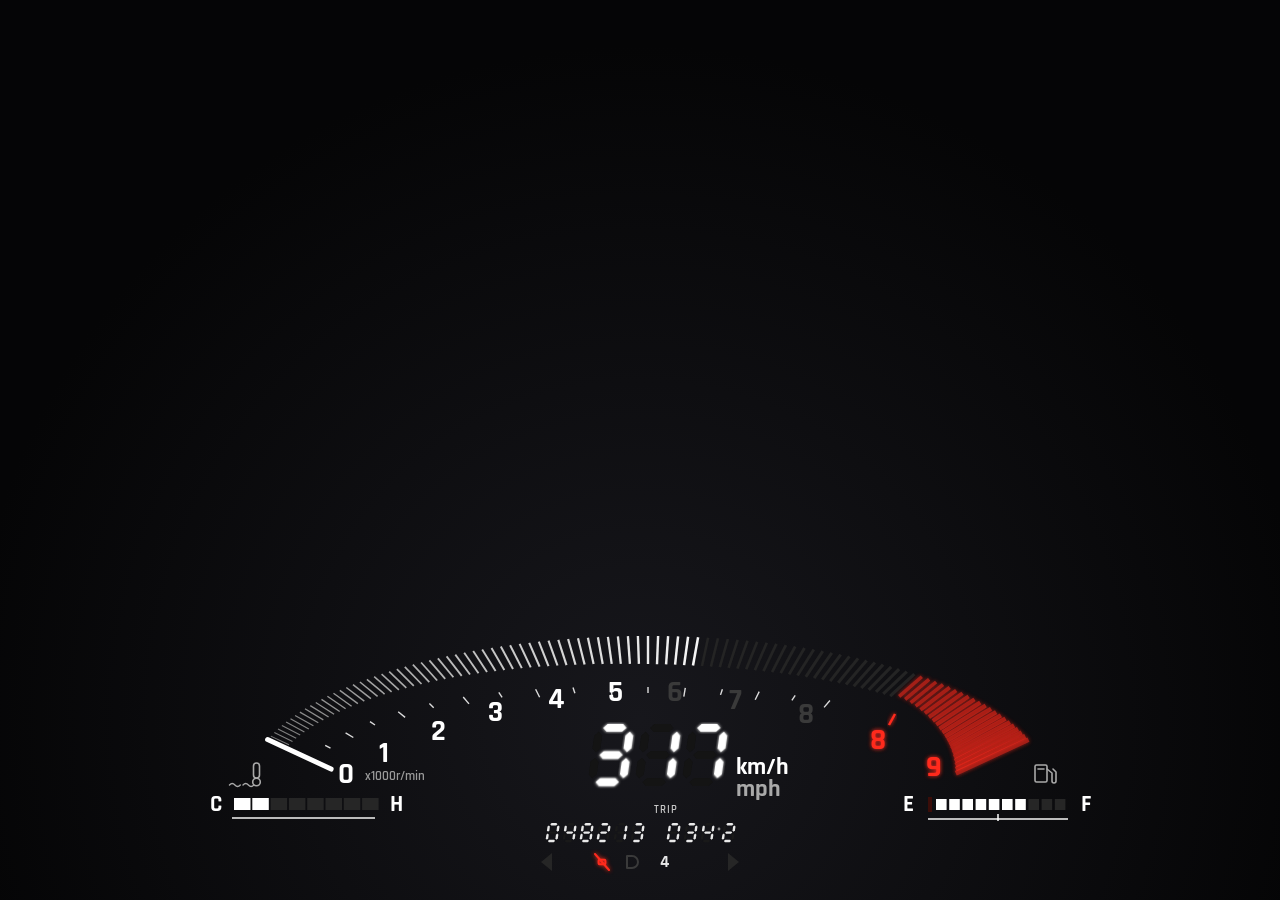
==== index.html @ 82481087 "Tampilkan cluster statis saat halaman dibuka di luar game Halaman di localhost/Netlify kembali terli" ====
<!DOCTYPE html>
<html lang="id">
<head>
<meta charset="utf-8">
<title>Speedometer Cluster</title>
<link rel="stylesheet" href="style.css?v=4">
</head>
<body>
<div class="wrap" id="wrap" data-position="bottom">
  <svg class="cluster" id="cluster" viewBox="0 0 1024 262" preserveAspectRatio="xMidYMid meet" role="img" aria-label="Cluster speedometer">

    <defs>
      <filter id="glow" x="-30%" y="-30%" width="160%" height="160%">
        <feGaussianBlur stdDeviation="2.2" result="b"/>
        <feMerge><feMergeNode in="b"/><feMergeNode in="SourceGraphic"/></feMerge>
      </filter>
      <filter id="glowW" x="-20%" y="-20%" width="140%" height="140%">
        <feGaussianBlur stdDeviation="1.4" result="b"/>
        <feMerge><feMergeNode in="b"/><feMergeNode in="SourceGraphic"/></feMerge>
      </filter>
    </defs>

    <!-- tachometer: skala dibangun oleh app.js -->
    <g id="ticks"></g>
    <g id="mini" stroke="#fff" stroke-width="1.4" opacity=".85"></g>
    <line x1="767" y1="98" x2="761" y2="109" stroke="#ff2b1f" stroke-width="2.5" filter="url(#glow)"/>

    <g id="numbers"></g>
    <text class="small" x="237" y="164">x1000r/min</text>

    <!-- kecepatan digital -->
    <g class="big" id="speed"></g>
    <text class="unit" id="unit-primary" x="608" y="158">mph</text>
    <text class="unit g" id="unit-secondary" x="608" y="180">km/h</text>

    <!-- odometer & trip -->
    <text class="trip" x="538" y="197">TRIP</text>
    <g id="odo"></g>

    <!-- temperatur -->
    <g class="icon">
      <rect x="125.5" y="147" width="6" height="15" rx="3"/>
      <circle cx="128.5" cy="166" r="3.8"/>
      <path d="M115 169q3-3 6 0t6 0M130 169q3-3 6 0t6 0" transform="translate(-2 0) scale(.9 1)"/>
    </g>
    <text class="lbl" x="88" y="188">C</text>
    <text class="lbl" x="268" y="188">H</text>
    <g id="temp"></g>
    <line x1="104" y1="202" x2="247" y2="202" stroke="#bbb" stroke-width="2"/>

    <!-- bensin -->
    <g class="icon">
      <rect x="907" y="149" width="12" height="17" rx="1.5"/>
      <path d="M910 153h6M919 153l5 4v8a2 2 0 0 0 4 0v-9l-3-3"/>
    </g>
    <text class="lbl" x="780" y="188">E</text>
    <text class="lbl" x="958" y="188">F</text>
    <g id="fuel"></g>
    <line x1="800" y1="203" x2="940" y2="203" stroke="#bbb" stroke-width="2"/>
    <line x1="870" y1="198" x2="870" y2="205" stroke="#fff" stroke-width="1.5"/>

    <!-- sein, sabuk, lampu, gigi -->
    <g id="status">
      <g id="turn-left" class="turn" transform="translate(424 246)">
        <path d="M0 -9 L-11 0 L0 9 Z"/>
      </g>
      <g id="turn-right" class="turn" transform="translate(600 246)">
        <path d="M0 -9 L11 0 L0 9 Z"/>
      </g>
      <g id="belt" class="status-icon belt off" transform="translate(474 246)">
        <path class="shape" d="M-7 -8 L7 8"/>
        <rect class="shape" x="-3.4" y="-2.2" width="6.8" height="4.4" rx="1"/>
      </g>
      <g id="headlight" class="status-icon head" transform="translate(506 246)">
        <path class="shape" d="M-7 -6 h5 a6 6 0 0 1 0 12 h-5 z"/>
        <g class="rays">
          <path class="shape" d="M4 -6 l5 -3"/>
          <path class="shape" d="M5 0 h6"/>
          <path class="shape" d="M4 6 l5 3"/>
        </g>
      </g>
      <text id="gear" class="gear" x="537" y="246">N</text>
      <text id="gear-arrow" class="gear-arrow" x="552" y="246"></text>
    </g>
  </svg>
</div>
<script src="app.js?v=4"></script>
</body>
</html>
---- style.css ----
@font-face {
  font-family: "Rajdhani";
  src: url("[data-uri]") format("woff2");
  font-weight: 600;
  font-style: normal;
  font-display: swap;
}

@font-face {
  font-family: "Rajdhani";
  src: url("[data-uri]") format("woff2");
  font-weight: 700;
  font-style: normal;
  font-display: swap;
}

:root {
  --on: #fff;
  --dim: #3a3a3a;
  --ghost: #141414;
  --red: #ff2b1f;
  --gray: #a9a9a9;
  --hud-scale: 1;
  --hud-x: 0px;
  --hud-y: 0px;
}

* { box-sizing: border-box; }

html, body {
  height: 100%;
  margin: 0;
  background: transparent;
  overflow: hidden;
}

/* Latar gelap hanya untuk pratinjau di browser (localhost/Netlify). Di dalam
   game halaman dimuat dari cfx-nui-* sehingga body tetap transparan. */
body.standalone {
  background: radial-gradient(circle at 50% 80%, #17171c 0%, #050506 70%);
}

body {
  font-family: "Rajdhani", "Arial Narrow", Arial, sans-serif;
  font-weight: 700;
  pointer-events: none;
  -webkit-user-select: none;
  user-select: none;
}

/* ── penempatan HUD ─────────────────────────────────────────────── */
.wrap {
  position: absolute;
  left: 50%;
  bottom: 2.4vh;
  width: 1024px;
  opacity: 0;
  transition: opacity 0.22s ease;
  transform: translateX(-50%) translate(var(--hud-x), var(--hud-y)) scale(var(--hud-scale));
  transform-origin: bottom center;
  will-change: transform, opacity;
}

.wrap.visible { opacity: 1; }

.wrap[data-position="top"] {
  bottom: auto;
  top: 2.4vh;
  transform-origin: top center;
}

/* ── cluster ────────────────────────────────────────────────────── */
.cluster {
  display: block;
  width: 100%;
  height: auto;
  font-family: inherit;
  font-weight: 700;
  transition: opacity 0.25s ease;
}

.cluster.off { opacity: 0.3; }
.cluster.no-status #status { display: none; }

.num {
  font-size: 30px;
  fill: #3a3a3a;
  text-anchor: middle;
  dominant-baseline: central;
  transition: fill 0.12s linear;
}

.num.on { fill: var(--on); }
.num.red { fill: var(--red); filter: url(#glow); }

.small { font-size: 12.5px; fill: #9a9a9a; font-weight: 600; }

.lbl {
  font-size: 23px;
  fill: var(--on);
  text-anchor: middle;
  dominant-baseline: central;
}

.unit { font-size: 24px; fill: var(--on); }
.unit.g { fill: var(--gray); }

.trip {
  font-size: 10.5px;
  fill: #c7c7c7;
  letter-spacing: 1px;
  font-weight: 600;
  text-anchor: middle;
}

/* ── seven segment ──────────────────────────────────────────────── */
.seg { fill: #191919; transition: fill 0.1s linear; }
.seg.on { fill: var(--on); }

.big .seg { fill: var(--ghost); }
.big .seg.on { fill: var(--on); filter: url(#glowW); }

#odo .seg.on { fill: #e9e9e9; }

/* ── ikon statis (temperatur & bensin) ──────────────────────────── */
.icon {
  fill: none;
  stroke: var(--gray);
  stroke-width: 1.6;
  stroke-linecap: round;
  stroke-linejoin: round;
}

/* ── bar temperatur & bensin ────────────────────────────────────── */
.bar { transition: fill 0.14s linear; }
.bar-dim { fill: #262626; }
.bar-dim-red { fill: #3a0d09; }
.bar-lit { fill: var(--on); }
.bar-hot { fill: var(--red); filter: url(#glow); }

/* ── baris status ───────────────────────────────────────────────── */
#status .turn { fill: #262626; transition: fill 0.1s linear; }
#status .turn.on { fill: var(--on); filter: url(#glow); }

#status .shape {
  fill: none;
  stroke: #3a3a3a;
  stroke-width: 2;
  stroke-linecap: round;
  stroke-linejoin: round;
  transition: stroke 0.12s linear;
}

#status .belt.on .shape { stroke: var(--on); }
#status .belt.off { filter: url(#glow); }
#status .belt.off .shape { stroke: var(--red); }

#status .head.on .shape { stroke: var(--on); }
#status .head.high { filter: url(#glow); }

#status .rays { display: none; }
#status .head.high .rays { display: block; }

#status .gear {
  font-size: 17px;
  fill: #e6e6e6;
  text-anchor: middle;
  dominant-baseline: central;
  letter-spacing: 0.5px;
}

/* panah shift: ▲ hijau saat naik, ▼ merah saat turun */
#status .gear-arrow {
  font-size: 12px;
  text-anchor: middle;
  dominant-baseline: central;
  opacity: 0;
}

#status .gear-arrow.up { opacity: 1; fill: #35d94a; filter: url(#glow); }
#status .gear-arrow.down { opacity: 1; fill: var(--red); filter: url(#glow); }
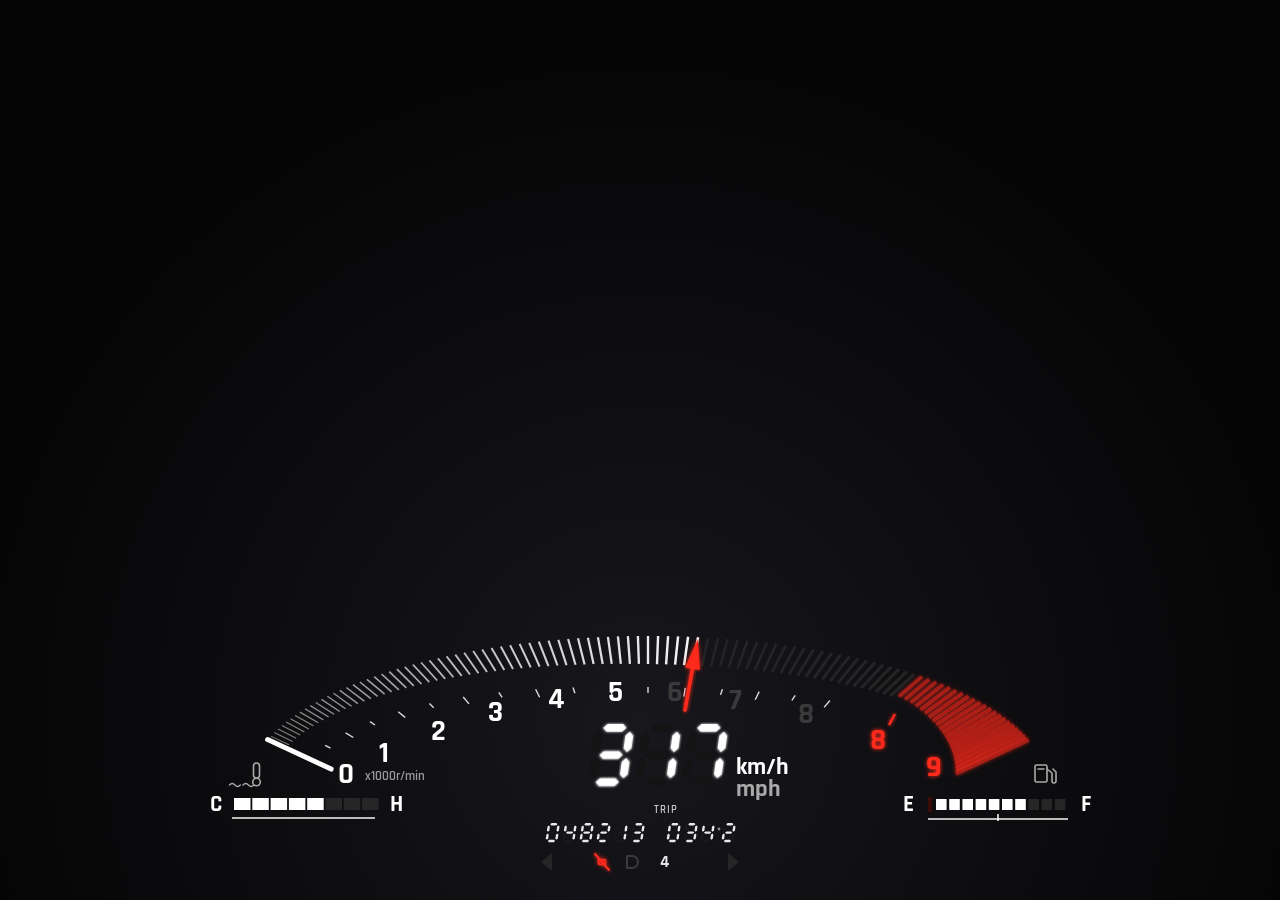
==== commit 47e38dec: "Tambah jarum tachometer dan hubungkan bar temperatur ke health engine Jarum menyapu busur RPM sesuai" ====
--- a/index.html
+++ b/index.html
@@ -3,7 +3,7 @@
 <head>
 <meta charset="utf-8">
 <title>Speedometer Cluster</title>
-<link rel="stylesheet" href="style.css?v=4">
+<link rel="stylesheet" href="style.css?v=5">
 </head>
 <body>
 <div class="wrap" id="wrap" data-position="bottom">
@@ -24,6 +24,12 @@
     <g id="ticks"></g>
     <g id="mini" stroke="#fff" stroke-width="1.4" opacity=".85"></g>
     <line x1="767" y1="98" x2="761" y2="109" stroke="#ff2b1f" stroke-width="2.5" filter="url(#glow)"/>
+
+    <!-- jarum penunjuk tachometer, posisi dihitung app.js -->
+    <g id="needle">
+      <polygon id="needle-head" points=""/>
+      <line id="needle-tail" x1="0" y1="0" x2="0" y2="0"/>
+    </g>
 
     <g id="numbers"></g>
     <text class="small" x="237" y="164">x1000r/min</text>
@@ -84,6 +90,6 @@
     </g>
   </svg>
 </div>
-<script src="app.js?v=4"></script>
+<script src="app.js?v=5"></script>
 </body>
 </html>
--- a/style.css
+++ b/style.css
@@ -138,6 +138,26 @@
 .bar-lit { fill: var(--on); }
 .bar-hot { fill: var(--red); filter: url(#glow); }
 
+/* ── jarum penunjuk tachometer ──────────────────────────────────── */
+#needle {
+  transition: opacity 0.2s linear;
+}
+
+#needle #needle-head {
+  fill: var(--red);
+  filter: url(#glow);
+}
+
+#needle #needle-tail {
+  stroke: var(--red);
+  stroke-width: 3.6;
+  stroke-linecap: round;
+  filter: url(#glow);
+}
+
+/* mesin mati: jarum tidak ditampilkan */
+.cluster.off #needle { opacity: 0; }
+
 /* ── baris status ───────────────────────────────────────────────── */
 #status .turn { fill: #262626; transition: fill 0.1s linear; }
 #status .turn.on { fill: var(--on); filter: url(#glow); }
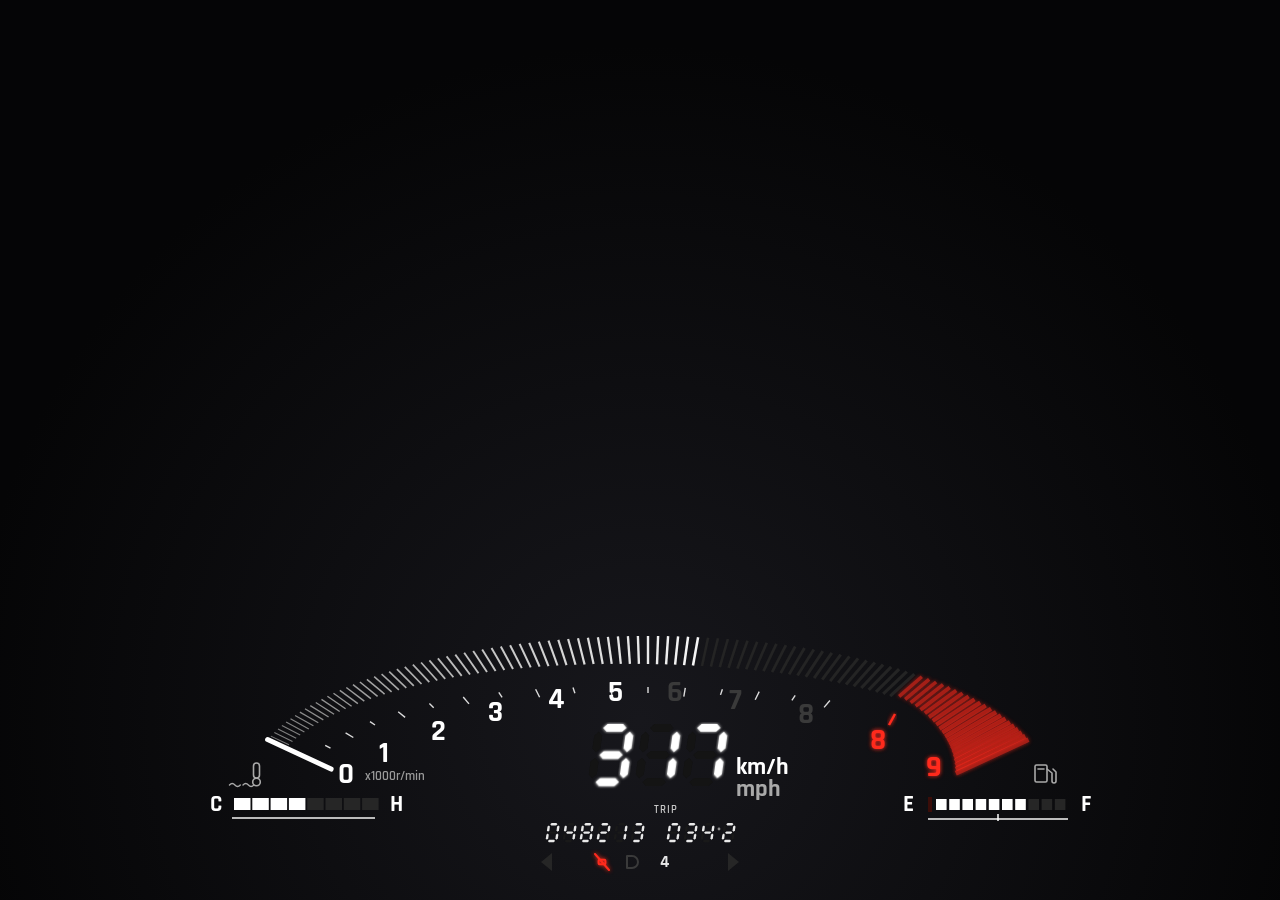
==== commit 423668c9: "Hapus jarum dan buat bar temperatur murni mengikuti health engine Jarum tachometer dibuang kembali k" ====
--- a/index.html
+++ b/index.html
@@ -3,7 +3,7 @@
 <head>
 <meta charset="utf-8">
 <title>Speedometer Cluster</title>
-<link rel="stylesheet" href="style.css?v=5">
+<link rel="stylesheet" href="style.css?v=6">
 </head>
 <body>
 <div class="wrap" id="wrap" data-position="bottom">
@@ -24,12 +24,6 @@
     <g id="ticks"></g>
     <g id="mini" stroke="#fff" stroke-width="1.4" opacity=".85"></g>
     <line x1="767" y1="98" x2="761" y2="109" stroke="#ff2b1f" stroke-width="2.5" filter="url(#glow)"/>
-
-    <!-- jarum penunjuk tachometer, posisi dihitung app.js -->
-    <g id="needle">
-      <polygon id="needle-head" points=""/>
-      <line id="needle-tail" x1="0" y1="0" x2="0" y2="0"/>
-    </g>
 
     <g id="numbers"></g>
     <text class="small" x="237" y="164">x1000r/min</text>
@@ -90,6 +84,6 @@
     </g>
   </svg>
 </div>
-<script src="app.js?v=5"></script>
+<script src="app.js?v=6"></script>
 </body>
 </html>
--- a/style.css
+++ b/style.css
@@ -138,26 +138,6 @@
 .bar-lit { fill: var(--on); }
 .bar-hot { fill: var(--red); filter: url(#glow); }
 
-/* ── jarum penunjuk tachometer ──────────────────────────────────── */
-#needle {
-  transition: opacity 0.2s linear;
-}
-
-#needle #needle-head {
-  fill: var(--red);
-  filter: url(#glow);
-}
-
-#needle #needle-tail {
-  stroke: var(--red);
-  stroke-width: 3.6;
-  stroke-linecap: round;
-  filter: url(#glow);
-}
-
-/* mesin mati: jarum tidak ditampilkan */
-.cluster.off #needle { opacity: 0; }
-
 /* ── baris status ───────────────────────────────────────────────── */
 #status .turn { fill: #262626; transition: fill 0.1s linear; }
 #status .turn.on { fill: var(--on); filter: url(#glow); }
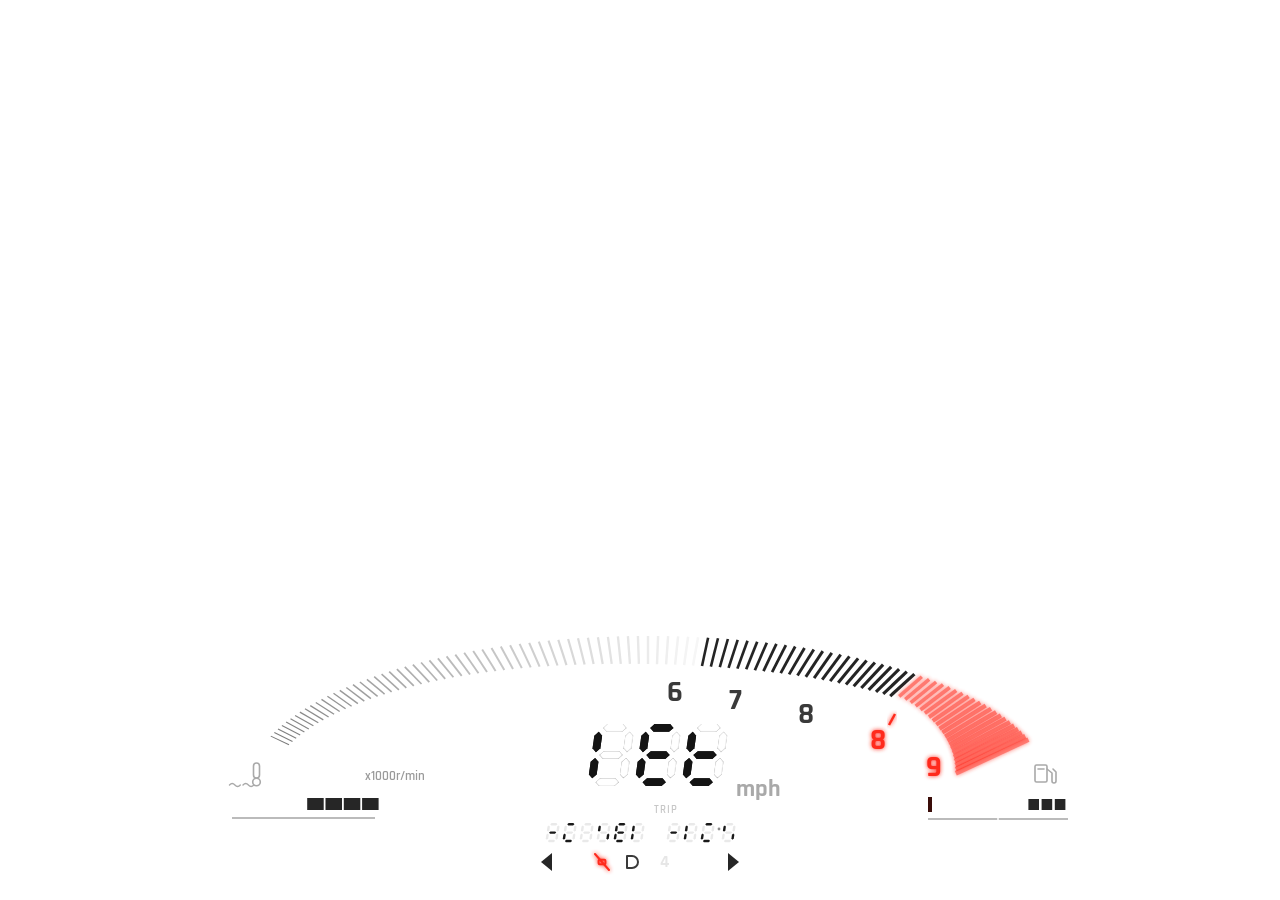
==== commit 0d3a26d6: "remove background black" ====
--- a/index.html
+++ b/index.html
@@ -1,89 +1,99 @@
 <!DOCTYPE html>
 <html lang="id">
+
 <head>
-<meta charset="utf-8">
-<title>Speedometer Cluster</title>
-<link rel="stylesheet" href="style.css?v=6">
+  <meta charset="utf-8">
+  <title>Speedometer Cluster</title>
+  <link rel="stylesheet" href="style.css?v=6">
 </head>
+
 <body>
-<div class="wrap" id="wrap" data-position="bottom">
-  <svg class="cluster" id="cluster" viewBox="0 0 1024 262" preserveAspectRatio="xMidYMid meet" role="img" aria-label="Cluster speedometer">
+  <div class="wrap" id="wrap" data-position="bottom">
+    <svg class="cluster" id="cluster" viewBox="0 0 1024 262" preserveAspectRatio="xMidYMid meet" role="img"
+      aria-label="Cluster speedometer">
 
-    <defs>
-      <filter id="glow" x="-30%" y="-30%" width="160%" height="160%">
-        <feGaussianBlur stdDeviation="2.2" result="b"/>
-        <feMerge><feMergeNode in="b"/><feMergeNode in="SourceGraphic"/></feMerge>
-      </filter>
-      <filter id="glowW" x="-20%" y="-20%" width="140%" height="140%">
-        <feGaussianBlur stdDeviation="1.4" result="b"/>
-        <feMerge><feMergeNode in="b"/><feMergeNode in="SourceGraphic"/></feMerge>
-      </filter>
-    </defs>
+      <defs>
+        <filter id="glow" x="-30%" y="-30%" width="160%" height="160%">
+          <feGaussianBlur stdDeviation="2.2" result="b" />
+          <feMerge>
+            <feMergeNode in="b" />
+            <feMergeNode in="SourceGraphic" />
+          </feMerge>
+        </filter>
+        <filter id="glowW" x="-20%" y="-20%" width="140%" height="140%">
+          <feGaussianBlur stdDeviation="1.4" result="b" />
+          <feMerge>
+            <feMergeNode in="b" />
+            <feMergeNode in="SourceGraphic" />
+          </feMerge>
+        </filter>
+      </defs>
 
-    <!-- tachometer: skala dibangun oleh app.js -->
-    <g id="ticks"></g>
-    <g id="mini" stroke="#fff" stroke-width="1.4" opacity=".85"></g>
-    <line x1="767" y1="98" x2="761" y2="109" stroke="#ff2b1f" stroke-width="2.5" filter="url(#glow)"/>
+      <!-- tachometer: skala dibangun oleh app.js -->
+      <g id="ticks"></g>
+      <g id="mini" stroke="#fff" stroke-width="1.4" opacity=".85"></g>
+      <line x1="767" y1="98" x2="761" y2="109" stroke="#ff2b1f" stroke-width="2.5" filter="url(#glow)" />
 
-    <g id="numbers"></g>
-    <text class="small" x="237" y="164">x1000r/min</text>
+      <g id="numbers"></g>
+      <text class="small" x="237" y="164">x1000r/min</text>
 
-    <!-- kecepatan digital -->
-    <g class="big" id="speed"></g>
-    <text class="unit" id="unit-primary" x="608" y="158">mph</text>
-    <text class="unit g" id="unit-secondary" x="608" y="180">km/h</text>
+      <!-- kecepatan digital -->
+      <g class="big" id="speed"></g>
+      <text class="unit" id="unit-primary" x="608" y="158">mph</text>
+      <text class="unit g" id="unit-secondary" x="608" y="180">km/h</text>
 
-    <!-- odometer & trip -->
-    <text class="trip" x="538" y="197">TRIP</text>
-    <g id="odo"></g>
+      <!-- odometer & trip -->
+      <text class="trip" x="538" y="197">TRIP</text>
+      <g id="odo"></g>
 
-    <!-- temperatur -->
-    <g class="icon">
-      <rect x="125.5" y="147" width="6" height="15" rx="3"/>
-      <circle cx="128.5" cy="166" r="3.8"/>
-      <path d="M115 169q3-3 6 0t6 0M130 169q3-3 6 0t6 0" transform="translate(-2 0) scale(.9 1)"/>
-    </g>
-    <text class="lbl" x="88" y="188">C</text>
-    <text class="lbl" x="268" y="188">H</text>
-    <g id="temp"></g>
-    <line x1="104" y1="202" x2="247" y2="202" stroke="#bbb" stroke-width="2"/>
+      <!-- temperatur -->
+      <g class="icon">
+        <rect x="125.5" y="147" width="6" height="15" rx="3" />
+        <circle cx="128.5" cy="166" r="3.8" />
+        <path d="M115 169q3-3 6 0t6 0M130 169q3-3 6 0t6 0" transform="translate(-2 0) scale(.9 1)" />
+      </g>
+      <text class="lbl" x="88" y="188">C</text>
+      <text class="lbl" x="268" y="188">H</text>
+      <g id="temp"></g>
+      <line x1="104" y1="202" x2="247" y2="202" stroke="#bbb" stroke-width="2" />
 
-    <!-- bensin -->
-    <g class="icon">
-      <rect x="907" y="149" width="12" height="17" rx="1.5"/>
-      <path d="M910 153h6M919 153l5 4v8a2 2 0 0 0 4 0v-9l-3-3"/>
-    </g>
-    <text class="lbl" x="780" y="188">E</text>
-    <text class="lbl" x="958" y="188">F</text>
-    <g id="fuel"></g>
-    <line x1="800" y1="203" x2="940" y2="203" stroke="#bbb" stroke-width="2"/>
-    <line x1="870" y1="198" x2="870" y2="205" stroke="#fff" stroke-width="1.5"/>
+      <!-- bensin -->
+      <g class="icon">
+        <rect x="907" y="149" width="12" height="17" rx="1.5" />
+        <path d="M910 153h6M919 153l5 4v8a2 2 0 0 0 4 0v-9l-3-3" />
+      </g>
+      <text class="lbl" x="780" y="188">E</text>
+      <text class="lbl" x="958" y="188">F</text>
+      <g id="fuel"></g>
+      <line x1="800" y1="203" x2="940" y2="203" stroke="#bbb" stroke-width="2" />
+      <line x1="870" y1="198" x2="870" y2="205" stroke="#fff" stroke-width="1.5" />
 
-    <!-- sein, sabuk, lampu, gigi -->
-    <g id="status">
-      <g id="turn-left" class="turn" transform="translate(424 246)">
-        <path d="M0 -9 L-11 0 L0 9 Z"/>
+      <!-- sein, sabuk, lampu, gigi -->
+      <g id="status">
+        <g id="turn-left" class="turn" transform="translate(424 246)">
+          <path d="M0 -9 L-11 0 L0 9 Z" />
+        </g>
+        <g id="turn-right" class="turn" transform="translate(600 246)">
+          <path d="M0 -9 L11 0 L0 9 Z" />
+        </g>
+        <g id="belt" class="status-icon belt off" transform="translate(474 246)">
+          <path class="shape" d="M-7 -8 L7 8" />
+          <rect class="shape" x="-3.4" y="-2.2" width="6.8" height="4.4" rx="1" />
+        </g>
+        <g id="headlight" class="status-icon head" transform="translate(506 246)">
+          <path class="shape" d="M-7 -6 h5 a6 6 0 0 1 0 12 h-5 z" />
+          <g class="rays">
+            <path class="shape" d="M4 -6 l5 -3" />
+            <path class="shape" d="M5 0 h6" />
+            <path class="shape" d="M4 6 l5 3" />
+          </g>
+        </g>
+        <text id="gear" class="gear" x="537" y="246">N</text>
+        <text id="gear-arrow" class="gear-arrow" x="552" y="246"></text>
       </g>
-      <g id="turn-right" class="turn" transform="translate(600 246)">
-        <path d="M0 -9 L11 0 L0 9 Z"/>
-      </g>
-      <g id="belt" class="status-icon belt off" transform="translate(474 246)">
-        <path class="shape" d="M-7 -8 L7 8"/>
-        <rect class="shape" x="-3.4" y="-2.2" width="6.8" height="4.4" rx="1"/>
-      </g>
-      <g id="headlight" class="status-icon head" transform="translate(506 246)">
-        <path class="shape" d="M-7 -6 h5 a6 6 0 0 1 0 12 h-5 z"/>
-        <g class="rays">
-          <path class="shape" d="M4 -6 l5 -3"/>
-          <path class="shape" d="M5 0 h6"/>
-          <path class="shape" d="M4 6 l5 3"/>
-        </g>
-      </g>
-      <text id="gear" class="gear" x="537" y="246">N</text>
-      <text id="gear-arrow" class="gear-arrow" x="552" y="246"></text>
-    </g>
-  </svg>
-</div>
-<script src="app.js?v=6"></script>
+    </svg>
+  </div>
+  <script src="app.js?v=6"></script>
 </body>
-</html>
+
+</html>
--- a/style.css
+++ b/style.css
@@ -25,9 +25,12 @@
   --hud-y: 0px;
 }
 
-* { box-sizing: border-box; }
-
-html, body {
+* {
+  box-sizing: border-box;
+}
+
+html,
+body {
   height: 100%;
   margin: 0;
   background: transparent;
@@ -36,9 +39,9 @@
 
 /* Latar gelap hanya untuk pratinjau di browser (localhost/Netlify). Di dalam
    game halaman dimuat dari cfx-nui-* sehingga body tetap transparan. */
-body.standalone {
+/* body.standalone {
   background: radial-gradient(circle at 50% 80%, #17171c 0%, #050506 70%);
-}
+} */
 
 body {
   font-family: "Rajdhani", "Arial Narrow", Arial, sans-serif;
@@ -61,7 +64,9 @@
   will-change: transform, opacity;
 }
 
-.wrap.visible { opacity: 1; }
+.wrap.visible {
+  opacity: 1;
+}
 
 .wrap[data-position="top"] {
   bottom: auto;
@@ -79,8 +84,13 @@
   transition: opacity 0.25s ease;
 }
 
-.cluster.off { opacity: 0.3; }
-.cluster.no-status #status { display: none; }
+.cluster.off {
+  opacity: 0.3;
+}
+
+.cluster.no-status #status {
+  display: none;
+}
 
 .num {
   font-size: 30px;
@@ -90,10 +100,20 @@
   transition: fill 0.12s linear;
 }
 
-.num.on { fill: var(--on); }
-.num.red { fill: var(--red); filter: url(#glow); }
-
-.small { font-size: 12.5px; fill: #9a9a9a; font-weight: 600; }
+.num.on {
+  fill: var(--on);
+}
+
+.num.red {
+  fill: var(--red);
+  filter: url(#glow);
+}
+
+.small {
+  font-size: 12.5px;
+  fill: #9a9a9a;
+  font-weight: 600;
+}
 
 .lbl {
   font-size: 23px;
@@ -102,8 +122,14 @@
   dominant-baseline: central;
 }
 
-.unit { font-size: 24px; fill: var(--on); }
-.unit.g { fill: var(--gray); }
+.unit {
+  font-size: 24px;
+  fill: var(--on);
+}
+
+.unit.g {
+  fill: var(--gray);
+}
 
 .trip {
   font-size: 10.5px;
@@ -114,13 +140,27 @@
 }
 
 /* ── seven segment ──────────────────────────────────────────────── */
-.seg { fill: #191919; transition: fill 0.1s linear; }
-.seg.on { fill: var(--on); }
-
-.big .seg { fill: var(--ghost); }
-.big .seg.on { fill: var(--on); filter: url(#glowW); }
-
-#odo .seg.on { fill: #e9e9e9; }
+.seg {
+  fill: #191919;
+  transition: fill 0.1s linear;
+}
+
+.seg.on {
+  fill: var(--on);
+}
+
+.big .seg {
+  fill: var(--ghost);
+}
+
+.big .seg.on {
+  fill: var(--on);
+  filter: url(#glowW);
+}
+
+#odo .seg.on {
+  fill: #e9e9e9;
+}
 
 /* ── ikon statis (temperatur & bensin) ──────────────────────────── */
 .icon {
@@ -132,15 +172,37 @@
 }
 
 /* ── bar temperatur & bensin ────────────────────────────────────── */
-.bar { transition: fill 0.14s linear; }
-.bar-dim { fill: #262626; }
-.bar-dim-red { fill: #3a0d09; }
-.bar-lit { fill: var(--on); }
-.bar-hot { fill: var(--red); filter: url(#glow); }
+.bar {
+  transition: fill 0.14s linear;
+}
+
+.bar-dim {
+  fill: #262626;
+}
+
+.bar-dim-red {
+  fill: #3a0d09;
+}
+
+.bar-lit {
+  fill: var(--on);
+}
+
+.bar-hot {
+  fill: var(--red);
+  filter: url(#glow);
+}
 
 /* ── baris status ───────────────────────────────────────────────── */
-#status .turn { fill: #262626; transition: fill 0.1s linear; }
-#status .turn.on { fill: var(--on); filter: url(#glow); }
+#status .turn {
+  fill: #262626;
+  transition: fill 0.1s linear;
+}
+
+#status .turn.on {
+  fill: var(--on);
+  filter: url(#glow);
+}
 
 #status .shape {
   fill: none;
@@ -151,15 +213,33 @@
   transition: stroke 0.12s linear;
 }
 
-#status .belt.on .shape { stroke: var(--on); }
-#status .belt.off { filter: url(#glow); }
-#status .belt.off .shape { stroke: var(--red); }
-
-#status .head.on .shape { stroke: var(--on); }
-#status .head.high { filter: url(#glow); }
-
-#status .rays { display: none; }
-#status .head.high .rays { display: block; }
+#status .belt.on .shape {
+  stroke: var(--on);
+}
+
+#status .belt.off {
+  filter: url(#glow);
+}
+
+#status .belt.off .shape {
+  stroke: var(--red);
+}
+
+#status .head.on .shape {
+  stroke: var(--on);
+}
+
+#status .head.high {
+  filter: url(#glow);
+}
+
+#status .rays {
+  display: none;
+}
+
+#status .head.high .rays {
+  display: block;
+}
 
 #status .gear {
   font-size: 17px;
@@ -177,5 +257,14 @@
   opacity: 0;
 }
 
-#status .gear-arrow.up { opacity: 1; fill: #35d94a; filter: url(#glow); }
-#status .gear-arrow.down { opacity: 1; fill: var(--red); filter: url(#glow); }
+#status .gear-arrow.up {
+  opacity: 1;
+  fill: #35d94a;
+  filter: url(#glow);
+}
+
+#status .gear-arrow.down {
+  opacity: 1;
+  fill: var(--red);
+  filter: url(#glow);
+}
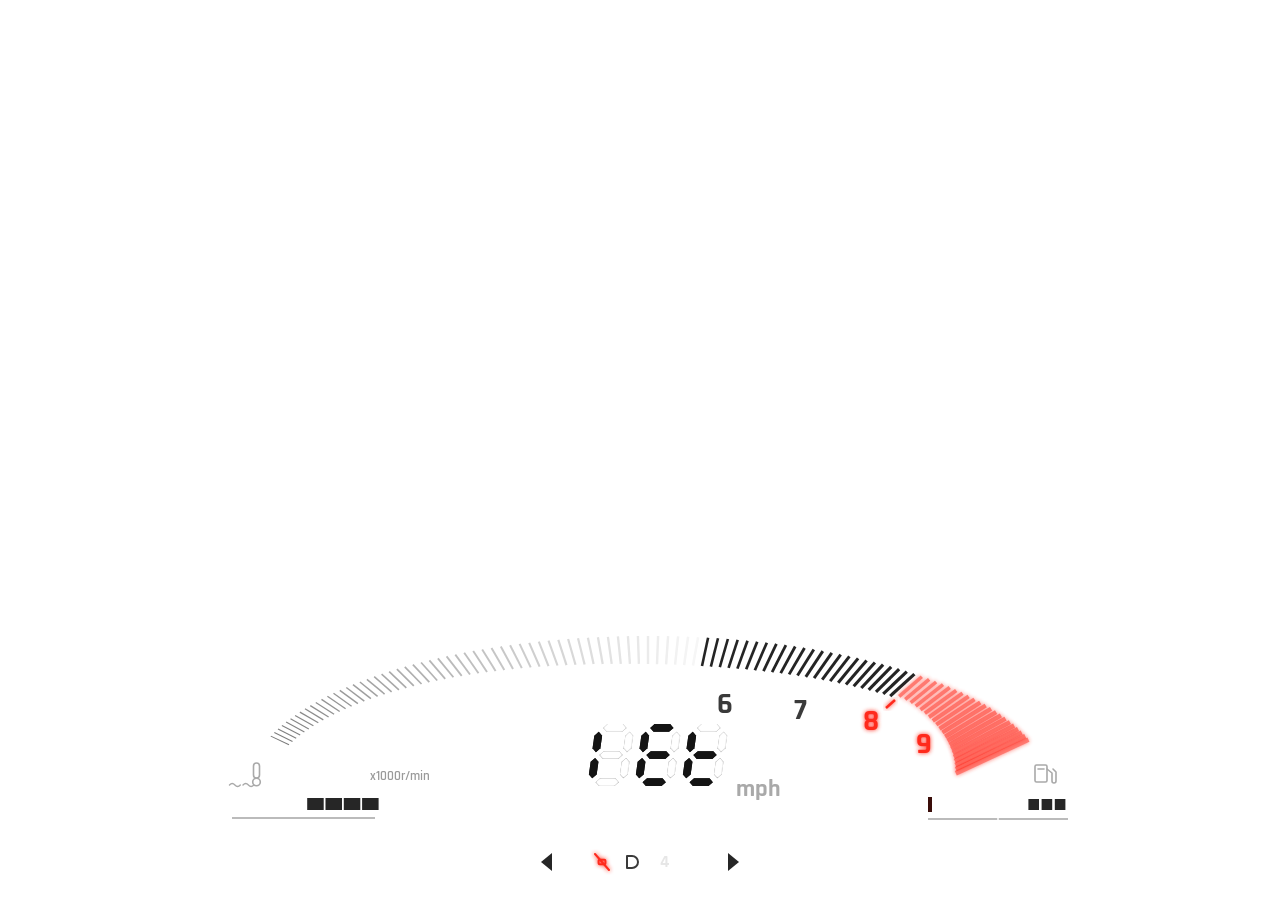
==== commit c744c4ca: "refactor: update tachometer layout and redesign mini ticks generator" ====
--- a/index.html
+++ b/index.html
@@ -4,7 +4,7 @@
 <head>
   <meta charset="utf-8">
   <title>Speedometer Cluster</title>
-  <link rel="stylesheet" href="style.css?v=6">
+  <link rel="stylesheet" href="style.css?v=7">
 </head>
 
 <body>
@@ -32,19 +32,15 @@
       <!-- tachometer: skala dibangun oleh app.js -->
       <g id="ticks"></g>
       <g id="mini" stroke="#fff" stroke-width="1.4" opacity=".85"></g>
-      <line x1="767" y1="98" x2="761" y2="109" stroke="#ff2b1f" stroke-width="2.5" filter="url(#glow)" />
+      <line x1="767" y1="84" x2="758" y2="92" stroke="#ff2b1f" stroke-width="2.5" filter="url(#glow)" />
 
       <g id="numbers"></g>
-      <text class="small" x="237" y="164">x1000r/min</text>
+      <text class="small" x="242" y="164">x1000r/min</text>
 
       <!-- kecepatan digital -->
       <g class="big" id="speed"></g>
       <text class="unit" id="unit-primary" x="608" y="158">mph</text>
       <text class="unit g" id="unit-secondary" x="608" y="180">km/h</text>
-
-      <!-- odometer & trip -->
-      <text class="trip" x="538" y="197">TRIP</text>
-      <g id="odo"></g>
 
       <!-- temperatur -->
       <g class="icon">
@@ -93,7 +89,7 @@
       </g>
     </svg>
   </div>
-  <script src="app.js?v=6"></script>
+  <script src="app.js?v=7"></script>
 </body>
 
 </html>
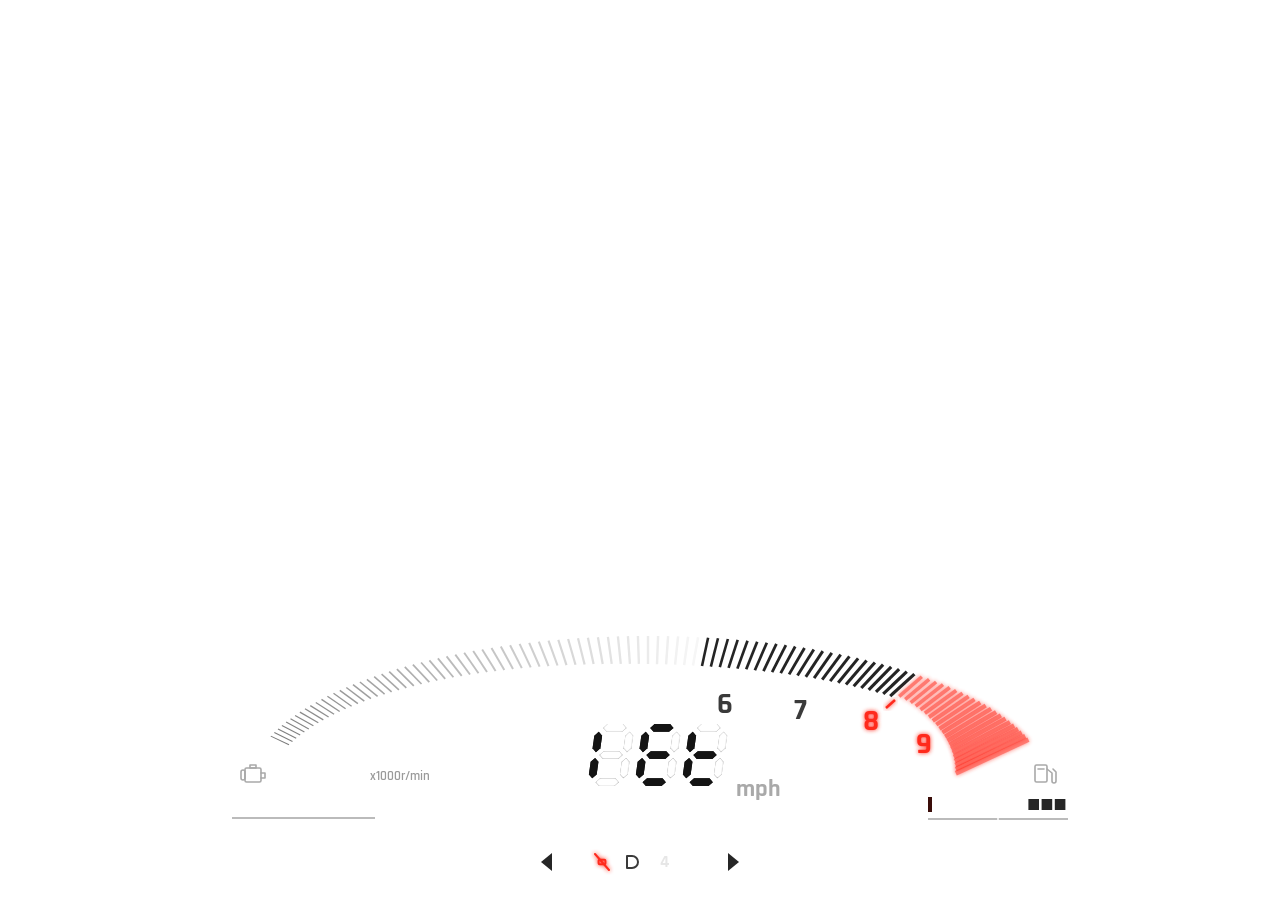
==== commit 1a621e25: "refactor: replace temperature gauge with engine health indicator in S2000 speedometer" ====
--- a/index.html
+++ b/index.html
@@ -4,7 +4,7 @@
 <head>
   <meta charset="utf-8">
   <title>Speedometer Cluster</title>
-  <link rel="stylesheet" href="style.css?v=7">
+  <link rel="stylesheet" href="style.css?v=8">
 </head>
 
 <body>
@@ -42,14 +42,15 @@
       <text class="unit" id="unit-primary" x="608" y="158">mph</text>
       <text class="unit g" id="unit-secondary" x="608" y="180">km/h</text>
 
-      <!-- temperatur -->
+      <!-- health engine -->
       <g class="icon">
-        <rect x="125.5" y="147" width="6" height="15" rx="3" />
-        <circle cx="128.5" cy="166" r="3.8" />
-        <path d="M115 169q3-3 6 0t6 0M130 169q3-3 6 0t6 0" transform="translate(-2 0) scale(.9 1)" />
+        <path d="M122 149 h6 v3 h-6 z" />
+        <rect x="117" y="152" width="16" height="14" rx="1.5" />
+        <path d="M113 156 v6 a2 2 0 0 0 4 0 v-6 a2 2 0 0 0 -4 0 z" />
+        <path d="M133 157 h4 v5 h-4" />
       </g>
-      <text class="lbl" x="88" y="188">C</text>
-      <text class="lbl" x="268" y="188">H</text>
+      <text class="lbl" x="88" y="188">E</text>
+      <text class="lbl" x="268" y="188">F</text>
       <g id="temp"></g>
       <line x1="104" y1="202" x2="247" y2="202" stroke="#bbb" stroke-width="2" />
 
@@ -89,7 +90,7 @@
       </g>
     </svg>
   </div>
-  <script src="app.js?v=7"></script>
+  <script src="app.js?v=8"></script>
 </body>
 
 </html>
--- a/style.css
+++ b/style.css
@@ -162,7 +162,7 @@
   fill: #e9e9e9;
 }
 
-/* ── ikon statis (temperatur & bensin) ──────────────────────────── */
+/* ── ikon statis (health engine & bensin) ───────────────────────── */
 .icon {
   fill: none;
   stroke: var(--gray);
@@ -171,7 +171,7 @@
   stroke-linejoin: round;
 }
 
-/* ── bar temperatur & bensin ────────────────────────────────────── */
+/* ── bar health engine & bensin ─────────────────────────────────── */
 .bar {
   transition: fill 0.14s linear;
 }
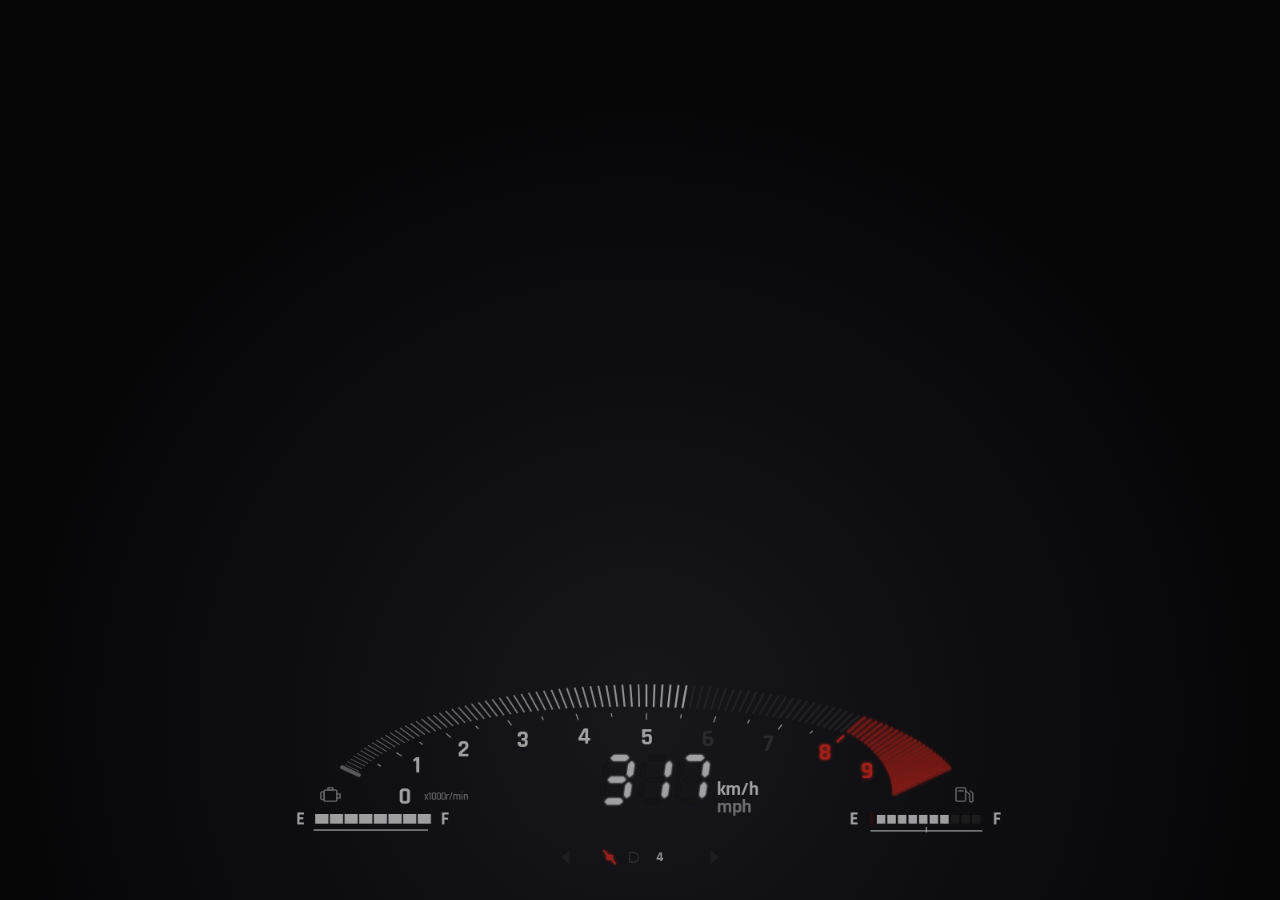
==== commit bc10309d: "feat: add HUD scaling API and adjust status indicators and default scale" ====
--- a/index.html
+++ b/index.html
@@ -66,18 +66,18 @@
       <line x1="870" y1="198" x2="870" y2="205" stroke="#fff" stroke-width="1.5" />
 
       <!-- sein, sabuk, lampu, gigi -->
-      <g id="status">
-        <g id="turn-left" class="turn" transform="translate(424 246)">
+      <g id="status" class="status">
+        <g id="turn-left" class="turn" transform="translate(424 236)">
           <path d="M0 -9 L-11 0 L0 9 Z" />
         </g>
-        <g id="turn-right" class="turn" transform="translate(600 246)">
+        <g id="turn-right" class="turn" transform="translate(600 236)">
           <path d="M0 -9 L11 0 L0 9 Z" />
         </g>
-        <g id="belt" class="status-icon belt off" transform="translate(474 246)">
+        <g id="belt" class="status-icon belt off" transform="translate(474 236)">
           <path class="shape" d="M-7 -8 L7 8" />
           <rect class="shape" x="-3.4" y="-2.2" width="6.8" height="4.4" rx="1" />
         </g>
-        <g id="headlight" class="status-icon head" transform="translate(506 246)">
+        <g id="headlight" class="status-icon head" transform="translate(506 236)">
           <path class="shape" d="M-7 -6 h5 a6 6 0 0 1 0 12 h-5 z" />
           <g class="rays">
             <path class="shape" d="M4 -6 l5 -3" />
@@ -85,8 +85,8 @@
             <path class="shape" d="M4 6 l5 3" />
           </g>
         </g>
-        <text id="gear" class="gear" x="537" y="246">N</text>
-        <text id="gear-arrow" class="gear-arrow" x="552" y="246"></text>
+        <text id="gear" class="gear" x="537" y="236">N</text>
+        <text id="gear-arrow" class="gear-arrow" x="552" y="236"></text>
       </g>
     </svg>
   </div>
--- a/style.css
+++ b/style.css
@@ -20,7 +20,7 @@
   --ghost: #141414;
   --red: #ff2b1f;
   --gray: #a9a9a9;
-  --hud-scale: 1;
+  --hud-scale: 0.8;
   --hud-x: 0px;
   --hud-y: 0px;
 }
@@ -39,9 +39,10 @@
 
 /* Latar gelap hanya untuk pratinjau di browser (localhost/Netlify). Di dalam
    game halaman dimuat dari cfx-nui-* sehingga body tetap transparan. */
-/* body.standalone {
+body.standalone {
+  opacity: 60%;
   background: radial-gradient(circle at 50% 80%, #17171c 0%, #050506 70%);
-} */
+}
 
 body {
   font-family: "Rajdhani", "Arial Narrow", Arial, sans-serif;
@@ -57,6 +58,8 @@
   left: 50%;
   bottom: 2.4vh;
   width: 1024px;
+  display: flex;
+  justify-content: center;
   opacity: 0;
   transition: opacity 0.22s ease;
   transform: translateX(-50%) translate(var(--hud-x), var(--hud-y)) scale(var(--hud-scale));
@@ -79,6 +82,7 @@
   display: block;
   width: 100%;
   height: auto;
+  margin: 0 auto;
   font-family: inherit;
   font-weight: 700;
   transition: opacity 0.25s ease;
@@ -131,13 +135,13 @@
   fill: var(--gray);
 }
 
-.trip {
+/* .trip {
   font-size: 10.5px;
   fill: #c7c7c7;
   letter-spacing: 1px;
   font-weight: 600;
   text-anchor: middle;
-}
+} */
 
 /* ── seven segment ──────────────────────────────────────────────── */
 .seg {
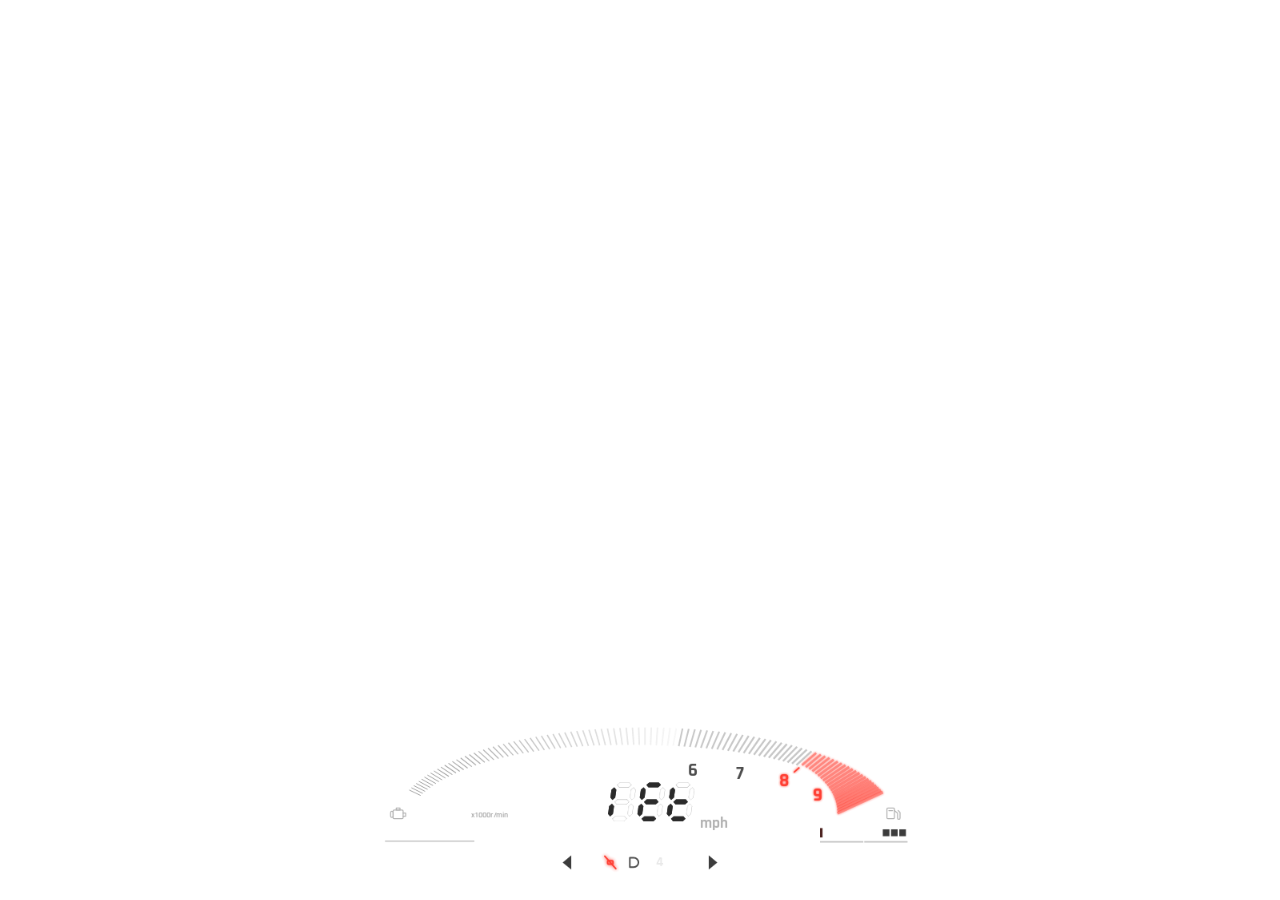
==== commit cb0514f6: "style: scale status indicators and increase speedometer container width" ====
--- a/index.html
+++ b/index.html
@@ -66,7 +66,7 @@
       <line x1="870" y1="198" x2="870" y2="205" stroke="#fff" stroke-width="1.5" />
 
       <!-- sein, sabuk, lampu, gigi -->
-      <g id="status" class="status">
+      <g id="status" class="status" transform="translate(512 236) scale(1.25) translate(-512 -236)">
         <g id="turn-left" class="turn" transform="translate(424 236)">
           <path d="M0 -9 L-11 0 L0 9 Z" />
         </g>
--- a/style.css
+++ b/style.css
@@ -40,8 +40,8 @@
 /* Latar gelap hanya untuk pratinjau di browser (localhost/Netlify). Di dalam
    game halaman dimuat dari cfx-nui-* sehingga body tetap transparan. */
 body.standalone {
-  opacity: 60%;
-  background: radial-gradient(circle at 50% 80%, #17171c 0%, #050506 70%);
+  opacity: 90%;
+  /* background: radial-gradient(circle at 50% 80%, #17171c 0%, #050506 70%); */
 }
 
 body {
@@ -57,7 +57,7 @@
   position: absolute;
   left: 50%;
   bottom: 2.4vh;
-  width: 1024px;
+  width: 800px;
   display: flex;
   justify-content: center;
   opacity: 0;
